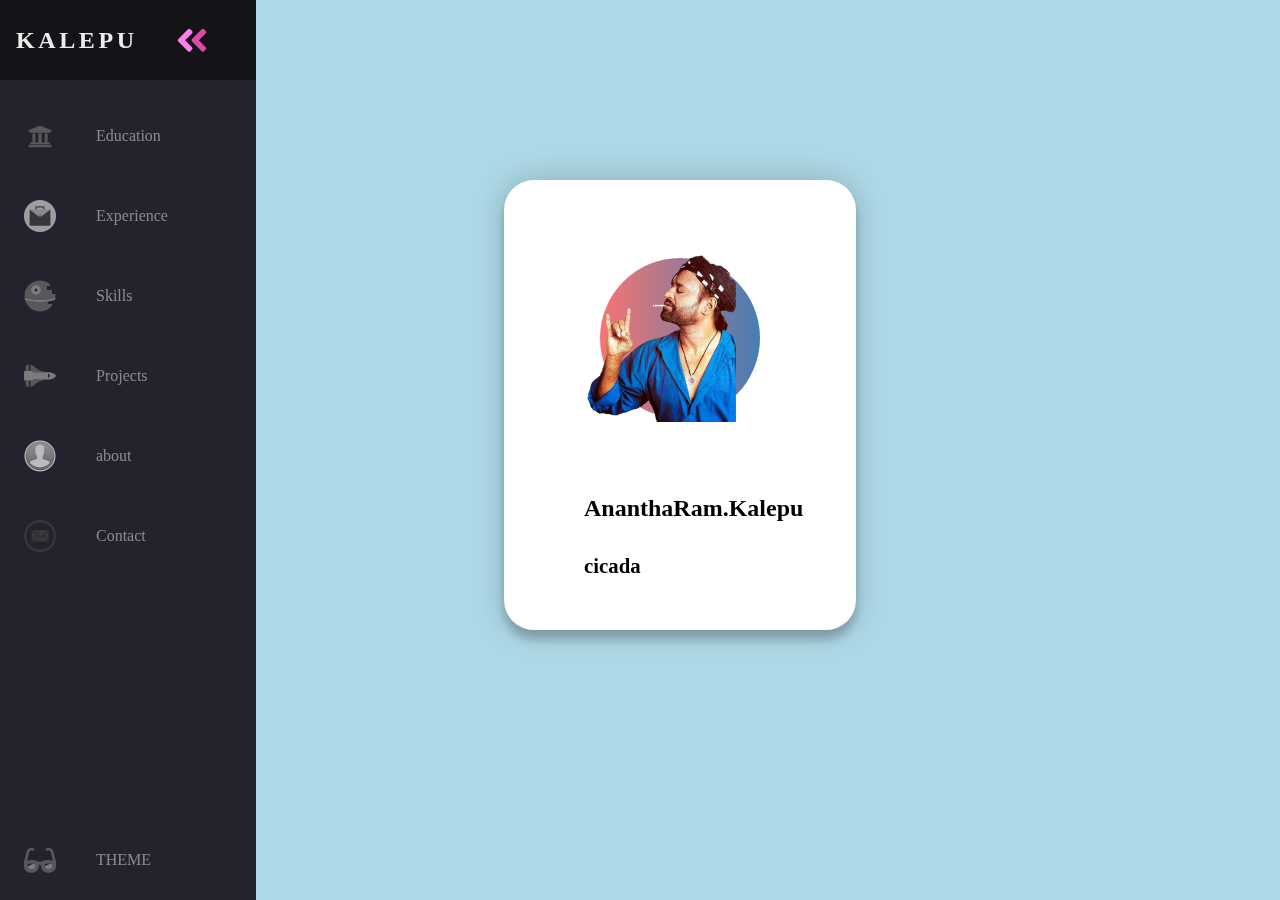
==== about.html @ 2141d01e "nmjnk" ====
<!DOCTYPE html>
<html lang="en">
<head>
  <style>
    * {
  margin: 0;
  padding: 0;
  box-sizing: border-box;
}
body{
  background-color: red; /* For browsers that do not support gradients */
}
main {
  left: 20%;
  font-family: "Poppins", sans-serif;
  min-height: 90vh;
  display: flex;
  align-items: center;
  justify-content: center;
  perspective: 800px;

}
.container {
  width: 30%;
  display: flex;
  justify-content: center;
  align-items: center;
}
.card {
  transform-style: preserve-3d;
  min-height: 50vh;
  width: 22rem;
  border-radius: 30px;
  padding: 0rem 5rem;
  background-color: white;
  box-shadow: 0 10px 10px rgba(0, 0, 0, 0.2), 0px 0px 30px rgba(0, 0, 0, 0.2);
}

.sneaker {
  min-height: 35vh;
  display: flex;
  align-items: center;
  justify-content: center;
}
.sneaker img {
  width: 20rem;
  z-index: 2;
  transition: all 0.75s ease-out;
}
.circle {
  width: 10rem;
  height: 10rem;
  background: linear-gradient(
    to right,
    rgba(245, 70, 66, 0.75),
    rgba(8, 83, 156, 0.75)
  );
  position: absolute;
  border-radius: 50%;
  z-index: 1;
}

.info h1 {
  font-size: 3rem;
  transition: all 0.75s ease-out;
}
.info h3 {
  font-size: 1.3rem;
  padding: 2rem 0rem;
  color: #585858;
  font-weight: lighter;
  transition: all 0.75s ease-out;
}
.sizes {
  display: flex;
  justify-content: space-between;
  transition: all 0.75s ease-out;
}
.sizes button {
  padding: 0.5rem 2rem;
  background: none;
  border: none;
  box-shadow: 0px 5px 10px rgba(0, 0, 0, 0.2);
  border-radius: 30px;
  cursor: pointer;
  font-weight: bold;
  color: #585858;
}
button.active {
  background: #585858;
  color: white;
}
.purchase {
  margin-top: 5rem;
  transition: all 0.75s ease-out;
}
.purchase button {
  width: 100%;
  padding: 1rem 0rem;
  background: #f54642;
  border: none;
  color: white;
  cursor: pointer;
  border-radius: 30px;
  font-weight: bolder;
}
:root {
  font-size: 16px;
  font-family: 'Open Sans';
  --text-primary: #b6b6b6;
  --text-secondary: #ececec;
  --bg-primary: #23232e;
  --bg-secondary: #141418;
  --transition-speed: 600ms;
}

body,html {
  color: black;
  background-color: #add8e6;
  margin: 0;
  padding: 0;
}

body::-webkit-scrollbar {
  width: 0.25rem;
}

body::-webkit-scrollbar-track {
  background: #1e1e24;
}

body::-webkit-scrollbar-thumb {
  background: #6649b8;
}

main {
  margin-left: 5rem;
  padding: 1rem;
}

.navbar {
  cursor: pointer;
  position: fixed;
  background-color: var(--bg-primary);
  transition: width 600ms ease;
  overflow: scroll;
}

.navbar-nav {
  list-style: none;
  padding: 0;
  margin: 0;
  display: flex;
  flex-direction: column;
  align-items: center;
  height: 100%;
}

.nav-item {
  width: 100%;
}

.nav-item:last-child {
  margin-top: auto;
}

.nav-link {
  display: flex;
  align-items: center;
  height: 5rem;
  color: var(--text-primary);
  text-decoration: none;
  filter: grayscale(100%) opacity(0.7);
  transition: var(--transition-speed);
}

.nav-link:hover {
  filter: grayscale(0%) opacity(1);
  background: var(--bg-secondary);
  color: var(--text-secondary);
}

.link-text {
  display: none;
  margin-left: 1rem;
}

.nav-link svg {
  width: 2rem;
  min-width: 2rem;
  margin: 0 1.5rem;
}

.fa-primary {
  color: #ff7eee;
}

.fa-secondary {
  color: #df49a6;
}

.fa-primary,
.fa-secondary {
  transition: var(--transition-speed);
}

.logo {
  font-weight: bold;
  text-transform: uppercase;
  margin-bottom: 1rem;
  text-align: center;
  color: var(--text-secondary);
  background: var(--bg-secondary);
  font-size: 1.5rem;
  letter-spacing: 0.3ch;
  width: 100%;
}

.logo svg {
  transform: rotate(0deg);
  transition: var(--transition-speed);
}

.logo-text
{
  display: inline;
  position: absolute;
  left: -999px;
  transition: var(--transition-speed);
}

.navbar:hover .logo svg {
  transform: rotate(-180deg);
}

/* Small screens */
@media only screen and (max-width: 600px) {
  .navbar {
    bottom: 0;
    width: 100vw;
    height: 5rem;
  }

  .logo {
    display: none;
  }

  .navbar-nav {
    flex-direction: row;
  }

  .nav-link {
    justify-content: center;
  }

  main {
    margin: 0;
  }
}

/* Large screens */
@media only screen and (min-width: 600px) {
  .navbar {
    top: 0;
    width: 5rem;
    height: 100vh;
  }

  .navbar:hover {
    width: 16rem;
  }

  .navbar:hover .link-text {
    display: inline;
  }

  .navbar:hover .logo svg
  {
    margin-left: 11rem;
  }

  .navbar:hover .logo-text
  {
    left: 0px;
  }
}

.dark {
  --text-primary: #b6b6b6;
  --text-secondary: #ececec;
  --bg-primary: #23232e;
  --bg-secondary: #141418;
}

.light {
  --text-primary: #1f1f1f;
  --text-secondary: #000000;
  --bg-primary: #ffffff;
  --bg-secondary: #e4e4e4;
}

.solar {
  --text-primary: #576e75;
  --text-secondary: #35535c;
  --bg-primary: #fdf6e3;
  --bg-secondary: #f5e5b8;
}

.theme-icon {
  display: none;
}

.dark #darkIcon {
  display: block;
}

.light #lightIcon {
  display: block;
}

.solar #solarIcon {
  display: block;
}

  </style>

    <meta charset="UTF-8">
    <meta name="viewport" content="width=device-width, initial-scale=1.0">
    <title>about</title>
    
    <script defer src="theme.js"></script>
  
</head>
<body>

    <body>
  <nav class="navbar">
    
    <ul class="navbar-nav">
      <li class="logo">
        <a href="index.html" class="nav-link">
          <span class="link-text logo-text">KALEPU</span>
          <svg
            aria-hidden="true"
            focusable="false"
            data-prefix="fad"
            data-icon="angle-double-right"
            role="img"
            xmlns="http://www.w3.org/2000/svg"
            viewBox="0 0 448 512"
            class="svg-inline--fa fa-angle-double-right fa-w-14 fa-5x"
          >
            <g class="fa-group">
              <path
                fill="currentColor"
                d="M224 273L88.37 409a23.78 23.78 0 0 1-33.8 0L32 386.36a23.94 23.94 0 0 1 0-33.89l96.13-96.37L32 159.73a23.94 23.94 0 0 1 0-33.89l22.44-22.79a23.78 23.78 0 0 1 33.8 0L223.88 239a23.94 23.94 0 0 1 .1 34z"
                class="fa-secondary"
              ></path>
              <path
                fill="currentColor"
                d="M415.89 273L280.34 409a23.77 23.77 0 0 1-33.79 0L224 386.26a23.94 23.94 0 0 1 0-33.89L320.11 256l-96-96.47a23.94 23.94 0 0 1 0-33.89l22.52-22.59a23.77 23.77 0 0 1 33.79 0L416 239a24 24 0 0 1-.11 34z"
                class="fa-primary"
              ></path>
            </g>
          </svg>
        </a>
      </li>

      <li class="nav-item">
        <a href="edu.html" class="nav-link">
          <svg xmlns="http://www.w3.org/2000/svg" xmlns:xlink="http://www.w3.org/1999/xlink" width="720" height="575" viewBox="0 0 720 575">
  <image x="18" y="14" width="684" height="548" xlink:href="[data-uri]"/>
</svg>

            <g class="fa-group">
              <path
                fill="currentColor"
                d="M448 96h-64l-64-64v134.4a96 96 0 0 0 192 0V32zm-72 80a16 16 0 1 1 16-16 16 16 0 0 1-16 16zm80 0a16 16 0 1 1 16-16 16 16 0 0 1-16 16zm-165.41 16a204.07 204.07 0 0 0-34.59 2.89V272l-43.15-64.73a183.93 183.93 0 0 0-44.37 26.17L192 304l-60.94-30.47L128 272v-80a96.1 96.1 0 0 0-96-96 32 32 0 0 0 0 64 32 32 0 0 1 32 32v256a64.06 64.06 0 0 0 64 64h176a16 16 0 0 0 16-16v-16a32 32 0 0 0-32-32h-32l128-96v144a16 16 0 0 0 16 16h32a16 16 0 0 0 16-16V289.86a126.78 126.78 0 0 1-32 4.54c-61.81 0-113.52-44.05-125.41-102.4z"
                class="fa-secondary"
              ></path>
              <path
                fill="currentColor"
                d="M376 144a16 16 0 1 0 16 16 16 16 0 0 0-16-16zm80 0a16 16 0 1 0 16 16 16 16 0 0 0-16-16zM131.06 273.53L192 304l-23.52-70.56a192.06 192.06 0 0 0-37.42 40.09zM256 272v-77.11a198.62 198.62 0 0 0-43.15 12.38z"
                class="fa-primary"
              ></path>
            </g>
          </svg>
          <span class="link-text">Education</span>
        </a>
      </li>

      <li class="nav-item">
        <a href="experience.html" class="nav-link">
          <svg xmlns="http://www.w3.org/2000/svg" xmlns:xlink="http://www.w3.org/1999/xlink" width="512" height="512" viewBox="0 0 512 512">
  <image width="512" height="512" xlink:href="[data-uri]"/>
</svg>
          <span class="link-text">Experience</span>
        </a>
      </li>

      <li class="nav-item">
        <a href="skills.html" class="nav-link">
          <svg
            aria-hidden="true"
            focusable="false"
            data-prefix="fad"
            data-icon="space-station-moon-alt"
            role="img"
            xmlns="http://www.w3.org/2000/svg"
            viewBox="0 0 512 512"
            class="svg-inline--fa fa-space-station-moon-alt fa-w-16 fa-5x"
          >
            <g class="fa-group">
              <path
                fill="currentColor"
                d="M501.70312,224H448V160H368V96h48V66.67383A246.86934,246.86934,0,0,0,256,8C119.03125,8,8,119.0332,8,256a250.017,250.017,0,0,0,1.72656,28.26562C81.19531,306.76953,165.47656,320,256,320s174.80469-13.23047,246.27344-35.73438A250.017,250.017,0,0,0,504,256,248.44936,248.44936,0,0,0,501.70312,224ZM192,240a80,80,0,1,1,80-80A80.00021,80.00021,0,0,1,192,240ZM384,343.13867A940.33806,940.33806,0,0,1,256,352c-87.34375,0-168.71094-11.46094-239.28906-31.73633C45.05859,426.01953,141.29688,504,256,504a247.45808,247.45808,0,0,0,192-91.0918V384H384Z"
                class="fa-secondary"
              ></path>
              <path
                fill="currentColor"
                d="M256,320c-90.52344,0-174.80469-13.23047-246.27344-35.73438a246.11376,246.11376,0,0,0,6.98438,35.998C87.28906,340.53906,168.65625,352,256,352s168.71094-11.46094,239.28906-31.73633a246.11376,246.11376,0,0,0,6.98438-35.998C430.80469,306.76953,346.52344,320,256,320Zm-64-80a80,80,0,1,0-80-80A80.00021,80.00021,0,0,0,192,240Zm0-104a24,24,0,1,1-24,24A23.99993,23.99993,0,0,1,192,136Z"
                class="fa-primary"
              ></path>
            </g>
          </svg>
          <span class="link-text">Skills</span>
        </a>
      </li>

      <li class="nav-item">
        <a href="project.html" class="nav-link">
          <svg
            aria-hidden="true"
            focusable="false"
            data-prefix="fad"
            data-icon="space-shuttle"
            role="img"
            xmlns="http://www.w3.org/2000/svg"
            viewBox="0 0 640 512"
            class="svg-inline--fa fa-space-shuttle fa-w-20 fa-5x"
          >
            <g class="fa-group">
              <path
                fill="currentColor"
                d="M32 416c0 35.35 21.49 64 48 64h16V352H32zm154.54-232h280.13L376 168C243 140.59 222.45 51.22 128 34.65V160h18.34a45.62 45.62 0 0 1 40.2 24zM32 96v64h64V32H80c-26.51 0-48 28.65-48 64zm114.34 256H128v125.35C222.45 460.78 243 371.41 376 344l90.67-16H186.54a45.62 45.62 0 0 1-40.2 24z"
                class="fa-secondary"
              ></path>
              <path
                fill="currentColor"
                d="M592.6 208.24C559.73 192.84 515.78 184 472 184H186.54a45.62 45.62 0 0 0-40.2-24H32c-23.2 0-32 10-32 24v144c0 14 8.82 24 32 24h114.34a45.62 45.62 0 0 0 40.2-24H472c43.78 0 87.73-8.84 120.6-24.24C622.28 289.84 640 272 640 256s-17.72-33.84-47.4-47.76zM488 296a8 8 0 0 1-8-8v-64a8 8 0 0 1 8-8c31.91 0 31.94 80 0 80z"
                class="fa-primary"
              ></path>
            </g>
          </svg>
          <span class="link-text">Projects</span>
        </a>
      </li>


      <li class="nav-item">
        <a href="about.html" class="nav-link">
          <svg xmlns="http://www.w3.org/2000/svg" xmlns:xlink="http://www.w3.org/1999/xlink" width="1024" height="1024" viewBox="0 0 1024 1024">
  <image width="1024" height="1024" xlink:href="[data-uri]"/>
</svg>
          <span class="link-text">about</span>
        </a>
      </li>

      <li class="nav-item">
        <a href="contact.html" class="nav-link">
          <svg xmlns="http://www.w3.org/2000/svg" xmlns:xlink="http://www.w3.org/1999/xlink" width="300" height="300" viewBox="0 0 300 300">
  <image x="1" y="1" width="298" height="298" xlink:href="[data-uri]"/>
</svg>

          
          <span class="link-text">Contact</span>
        </a>
      </li>


      <li class="nav-item" id="themeButton">
        <a href="#" class="nav-link">
          <svg
            class="theme-icon"
            id="lightIcon"
            aria-hidden="true"
            focusable="false"
            data-prefix="fad"
            data-icon="moon-stars"
            role="img"
            xmlns="http://www.w3.org/2000/svg"
            viewBox="0 0 512 512"
            class="svg-inline--fa fa-moon-stars fa-w-16 fa-7x"
          >
            <g class="fa-group">
              <path
                fill="currentColor"
                d="M320 32L304 0l-16 32-32 16 32 16 16 32 16-32 32-16zm138.7 149.3L432 128l-26.7 53.3L352 208l53.3 26.7L432 288l26.7-53.3L512 208z"
                class="fa-secondary"
              ></path>
              <path
                fill="currentColor"
                d="M332.2 426.4c8.1-1.6 13.9 8 8.6 14.5a191.18 191.18 0 0 1-149 71.1C85.8 512 0 426 0 320c0-120 108.7-210.6 227-188.8 8.2 1.6 10.1 12.6 2.8 16.7a150.3 150.3 0 0 0-76.1 130.8c0 94 85.4 165.4 178.5 147.7z"
                class="fa-primary"
              ></path>
            </g>
          </svg>
          <svg
            class="theme-icon"
            id="solarIcon"
            aria-hidden="true"
            focusable="false"
            data-prefix="fad"
            data-icon="sun"
            role="img"
            xmlns="http://www.w3.org/2000/svg"
            viewBox="0 0 512 512"
            class="svg-inline--fa fa-sun fa-w-16 fa-7x"
          >
            <g class="fa-group">
              <path
                fill="currentColor"
                d="M502.42 240.5l-94.7-47.3 33.5-100.4c4.5-13.6-8.4-26.5-21.9-21.9l-100.4 33.5-47.41-94.8a17.31 17.31 0 0 0-31 0l-47.3 94.7L92.7 70.8c-13.6-4.5-26.5 8.4-21.9 21.9l33.5 100.4-94.7 47.4a17.31 17.31 0 0 0 0 31l94.7 47.3-33.5 100.5c-4.5 13.6 8.4 26.5 21.9 21.9l100.41-33.5 47.3 94.7a17.31 17.31 0 0 0 31 0l47.31-94.7 100.4 33.5c13.6 4.5 26.5-8.4 21.9-21.9l-33.5-100.4 94.7-47.3a17.33 17.33 0 0 0 .2-31.1zm-155.9 106c-49.91 49.9-131.11 49.9-181 0a128.13 128.13 0 0 1 0-181c49.9-49.9 131.1-49.9 181 0a128.13 128.13 0 0 1 0 181z"
                class="fa-secondary"
              ></path>
              <path
                fill="currentColor"
                d="M352 256a96 96 0 1 1-96-96 96.15 96.15 0 0 1 96 96z"
                class="fa-primary"
              ></path>
            </g>
          </svg>
          <svg
            class="theme-icon"
            id="darkIcon"
            aria-hidden="true"
            focusable="false"
            data-prefix="fad"
            data-icon="sunglasses"
            role="img"
            xmlns="http://www.w3.org/2000/svg"
            viewBox="0 0 576 512"
            class="svg-inline--fa fa-sunglasses fa-w-18 fa-7x"
          >
            <g class="fa-group">
              <path
                fill="currentColor"
                d="M574.09 280.38L528.75 98.66a87.94 87.94 0 0 0-113.19-62.14l-15.25 5.08a16 16 0 0 0-10.12 20.25L395.25 77a16 16 0 0 0 20.22 10.13l13.19-4.39c10.87-3.63 23-3.57 33.15 1.73a39.59 39.59 0 0 1 20.38 25.81l38.47 153.83a276.7 276.7 0 0 0-81.22-12.47c-34.75 0-74 7-114.85 26.75h-73.18c-40.85-19.75-80.07-26.75-114.85-26.75a276.75 276.75 0 0 0-81.22 12.45l38.47-153.8a39.61 39.61 0 0 1 20.38-25.82c10.15-5.29 22.28-5.34 33.15-1.73l13.16 4.39A16 16 0 0 0 180.75 77l5.06-15.19a16 16 0 0 0-10.12-20.21l-15.25-5.08A87.95 87.95 0 0 0 47.25 98.65L1.91 280.38A75.35 75.35 0 0 0 0 295.86v70.25C0 429 51.59 480 115.19 480h37.12c60.28 0 110.38-45.94 114.88-105.37l2.93-38.63h35.76l2.93 38.63c4.5 59.43 54.6 105.37 114.88 105.37h37.12C524.41 480 576 429 576 366.13v-70.25a62.67 62.67 0 0 0-1.91-15.5zM203.38 369.8c-2 25.9-24.41 46.2-51.07 46.2h-37.12C87 416 64 393.63 64 366.11v-37.55a217.35 217.35 0 0 1 72.59-12.9 196.51 196.51 0 0 1 69.91 12.9zM512 366.13c0 27.5-23 49.87-51.19 49.87h-37.12c-26.69 0-49.1-20.3-51.07-46.2l-3.12-41.24a196.55 196.55 0 0 1 69.94-12.9A217.41 217.41 0 0 1 512 328.58z"
                class="fa-secondary"
              ></path>
              <path
                fill="currentColor"
                d="M64.19 367.9c0-.61-.19-1.18-.19-1.8 0 27.53 23 49.9 51.19 49.9h37.12c26.66 0 49.1-20.3 51.07-46.2l3.12-41.24c-14-5.29-28.31-8.38-42.78-10.42zm404-50l-95.83 47.91.3 4c2 25.9 24.38 46.2 51.07 46.2h37.12C489 416 512 393.63 512 366.13v-37.55a227.76 227.76 0 0 0-43.85-10.66z"
                class="fa-primary"
              ></path>
            </g>
          </svg>
          <span class="link-text">THEME</span>
        </a>
      </li>

    </ul>
  </nav>






<main>
    <div class="container">
        <div class="card">
            <div class="sneaker">
                <div class="circle"></div>
                <img src="./baba.png" alt="adidas">
            </div>
            <div class="info">
                <h1 style="font-family: takota;font-size: 1.5rem; " class="title">AnanthaRam.Kalepu</h1>
                <h3 style="font-weight: 600;color: black; font-family: daughter;">cicada</h3>
                
            </div>
        </div>
    </div>


   


    


    </main>

</body>
</html>
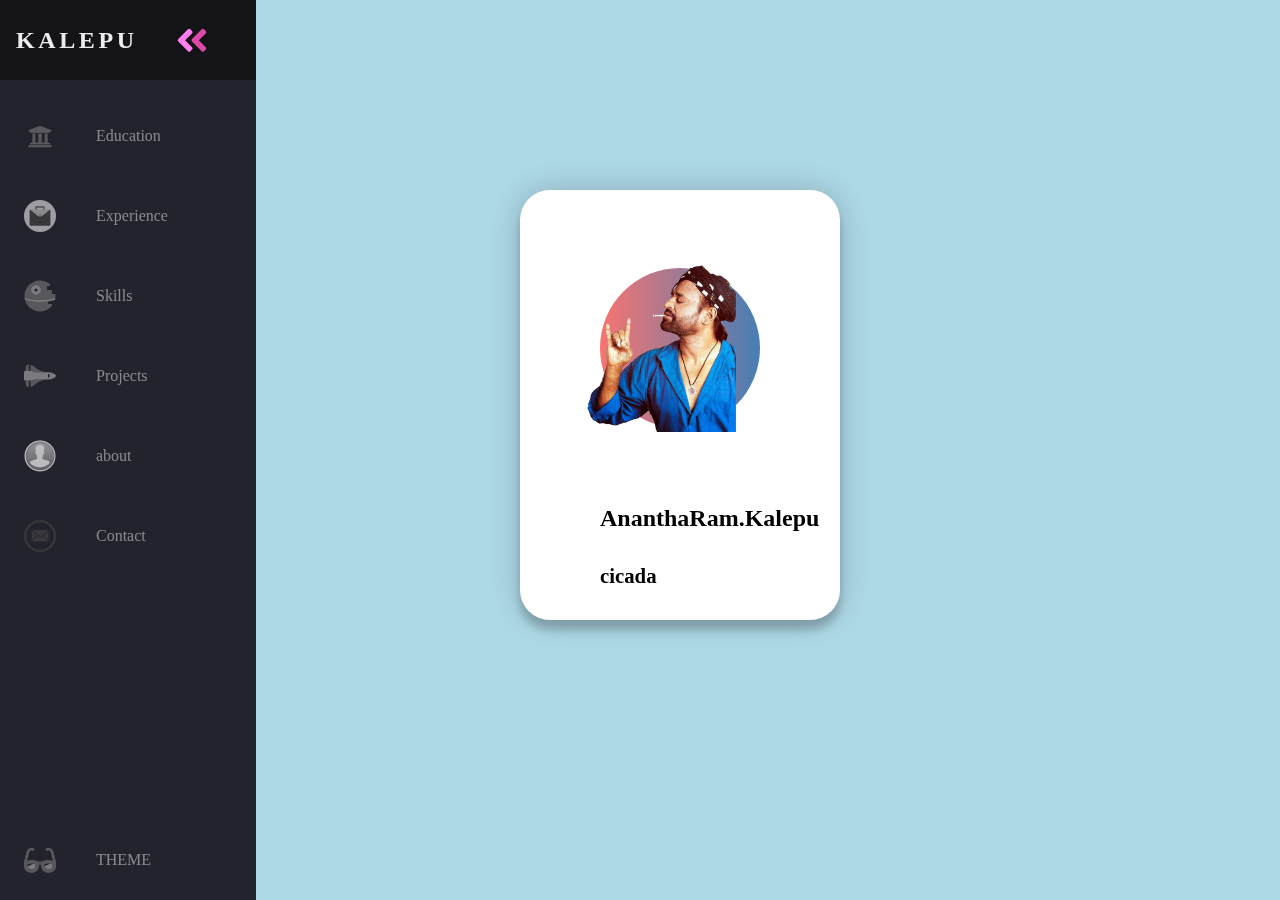
==== commit ada3c164: "ad" ====
--- a/about.html
+++ b/about.html
@@ -28,8 +28,8 @@
 }
 .card {
   transform-style: preserve-3d;
-  min-height: 50vh;
-  width: 22rem;
+  min-height: 40vh;
+  width: 20rem;
   border-radius: 30px;
   padding: 0rem 5rem;
   background-color: white;
@@ -581,15 +581,7 @@
             </div>
         </div>
     </div>
-
-
-   
-
-
-    
-
-
-    </main>
+</main>
 
 </body>
 </html>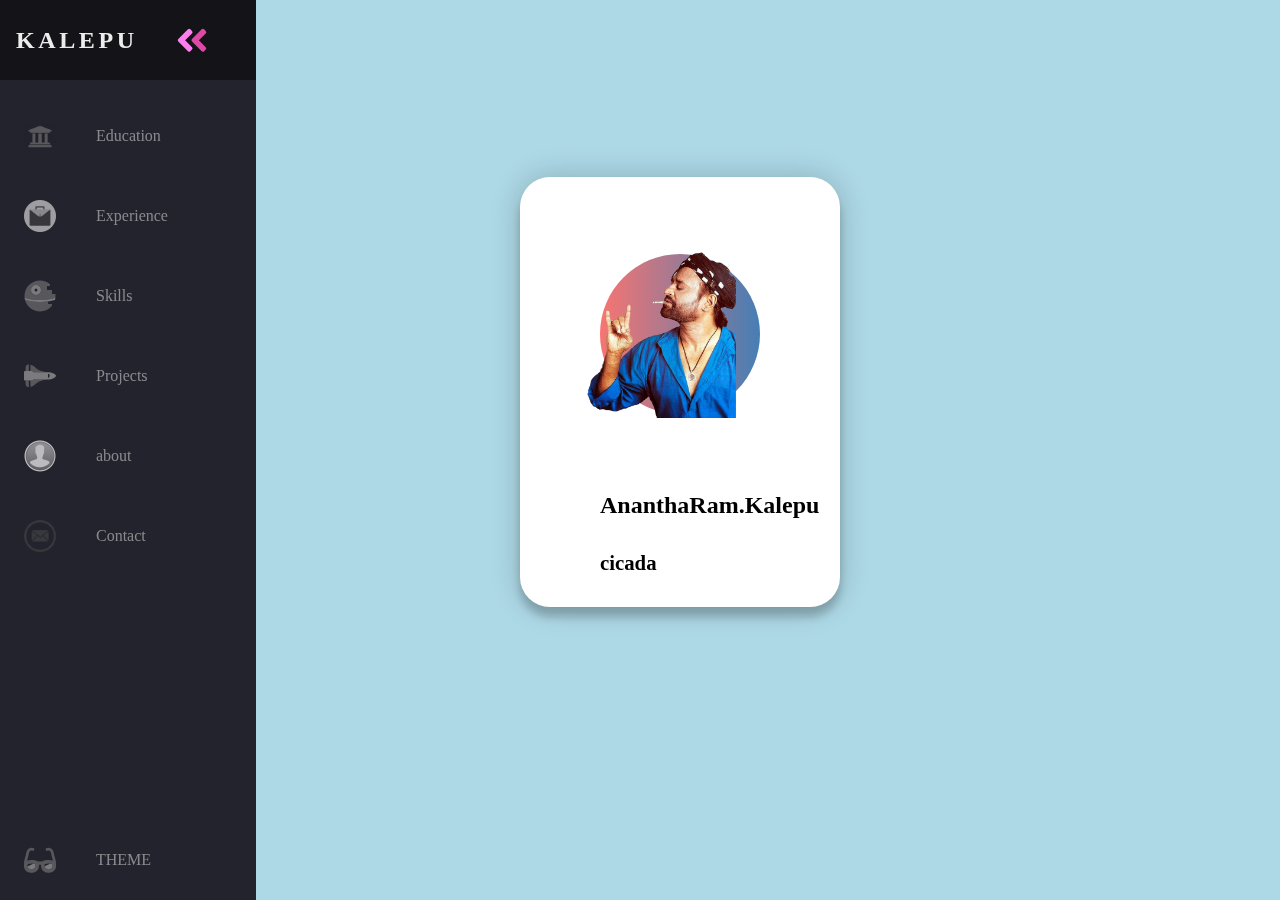
==== commit 7c0611f5: "asd" ====
--- a/about.html
+++ b/about.html
@@ -13,7 +13,7 @@
 main {
   left: 20%;
   font-family: "Poppins", sans-serif;
-  min-height: 90vh;
+  min-height: 87vh;
   display: flex;
   align-items: center;
   justify-content: center;
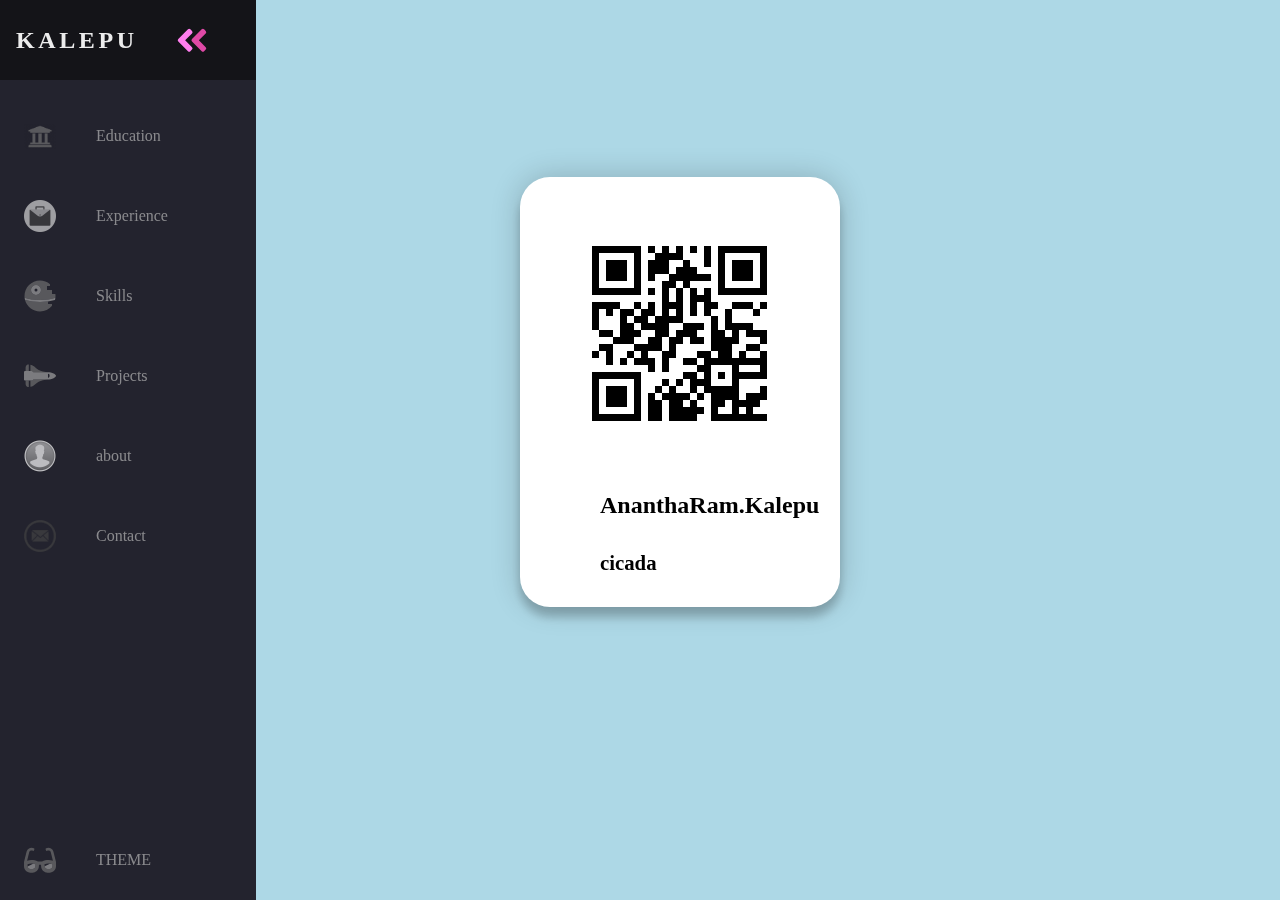
==== commit bdaaa0b0: "ads" ====
--- a/about.html
+++ b/about.html
@@ -1,12 +1,16 @@
 <!DOCTYPE html>
 <html lang="en">
 <head>
+  <link rel = "icon" href = 
+"https://pngimage.net/wp-content/uploads/2018/06/k-logo-png-4.png" 
+        type = "image/x-icon">
   <style>
     * {
   margin: 0;
   padding: 0;
   box-sizing: border-box;
 }
+@import url('https://fonts.googleapis.com/css2?family=Fuggles&display=swap');
 body{
   background-color: red; /* For browsers that do not support gradients */
 }
@@ -572,11 +576,11 @@
         <div class="card">
             <div class="sneaker">
                 <div class="circle"></div>
-                <img src="./baba.png" alt="adidas">
+                <img src="img/qr.png" alt="adidas">
             </div>
             <div class="info">
-                <h1 style="font-family: takota;font-size: 1.5rem; " class="title">AnanthaRam.Kalepu</h1>
-                <h3 style="font-weight: 600;color: black; font-family: daughter;">cicada</h3>
+                <h1 style="font-family: 'Fuggles', cursive; font-size: 1.5rem; " class="title">AnanthaRam.Kalepu</h1>
+                <h3 style="font-weight: 600;color: black; font-family: 'Fuggles', cursive;">cicada</h3>
                 
             </div>
         </div>
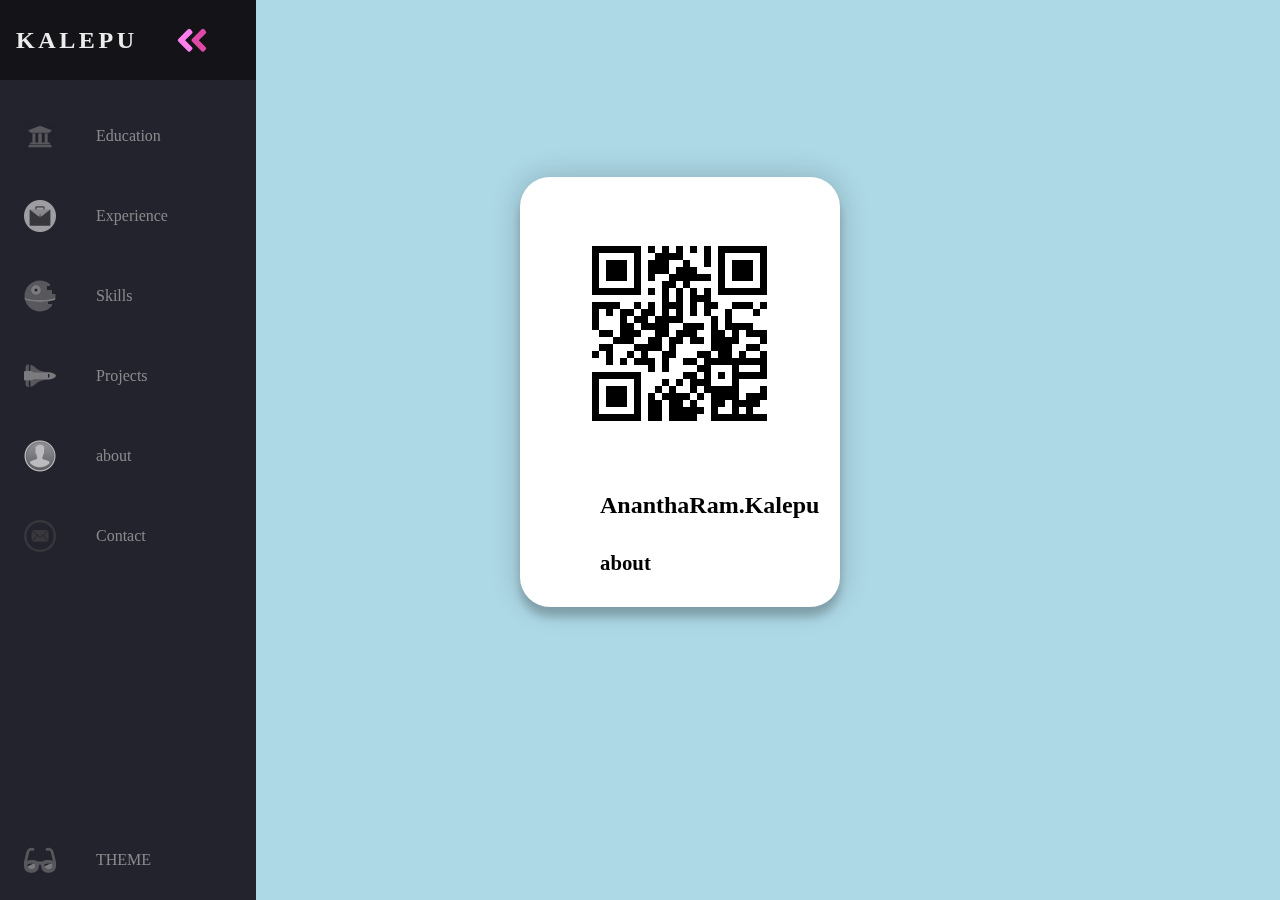
==== commit 34e309f2: "ad" ====
--- a/about.html
+++ b/about.html
@@ -580,7 +580,7 @@
             </div>
             <div class="info">
                 <h1 style="font-family: 'Fuggles', cursive; font-size: 1.5rem; " class="title">AnanthaRam.Kalepu</h1>
-                <h3 style="font-weight: 600;color: black; font-family: 'Fuggles', cursive;">cicada</h3>
+                <h3 style="font-weight: 600;color: black; font-family: 'Fuggles', cursive;">about</h3>
                 
             </div>
         </div>
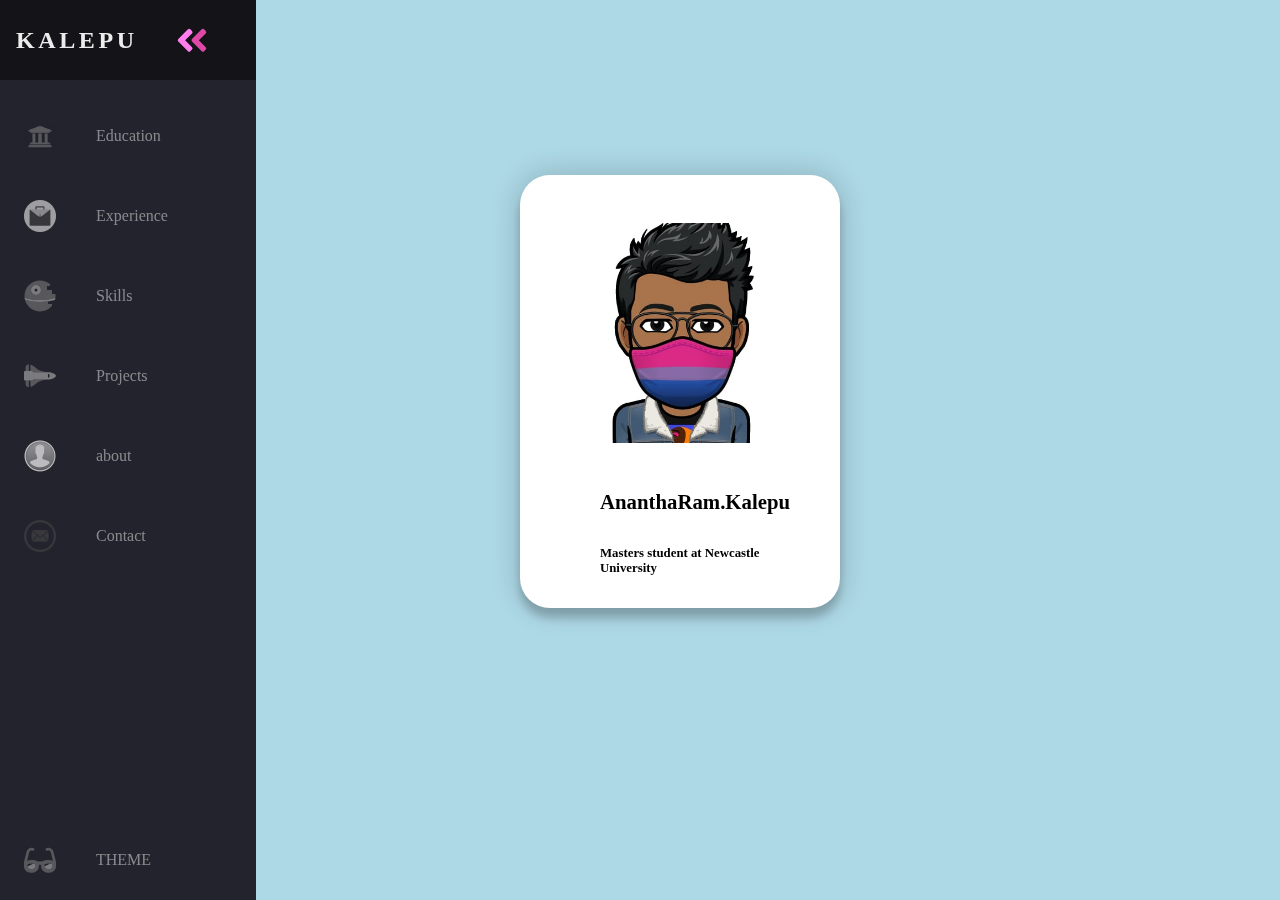
==== commit 7b990aca: "yes" ====
--- a/about.html
+++ b/about.html
@@ -325,6 +325,12 @@
 .solar #solarIcon {
   display: block;
 }
+.resize {
+    width: auto;
+    height: 220px;
+}
+
+
 
   </style>
 
@@ -576,11 +582,11 @@
         <div class="card">
             <div class="sneaker">
                 <div class="circle"></div>
-                <img src="img/qr.png" alt="adidas">
+                <img class="resize" src="img/pic.jpeg" alt="adidas">
             </div>
             <div class="info">
-                <h1 style="font-family: 'Fuggles', cursive; font-size: 1.5rem; " class="title">AnanthaRam.Kalepu</h1>
-                <h3 style="font-weight: 600;color: black; font-family: 'Fuggles', cursive;">about</h3>
+                <h1  style="font-family: 'Fuggles', cursive; font-size: 1.3rem; " class="title">AnanthaRam.Kalepu</h1>
+                <h3 style="font-weight: 600;color: black; font-family: 'Fuggles', cursive; font-size:0.8rem;">Masters student at Newcastle University</h3>
                 
             </div>
         </div>
